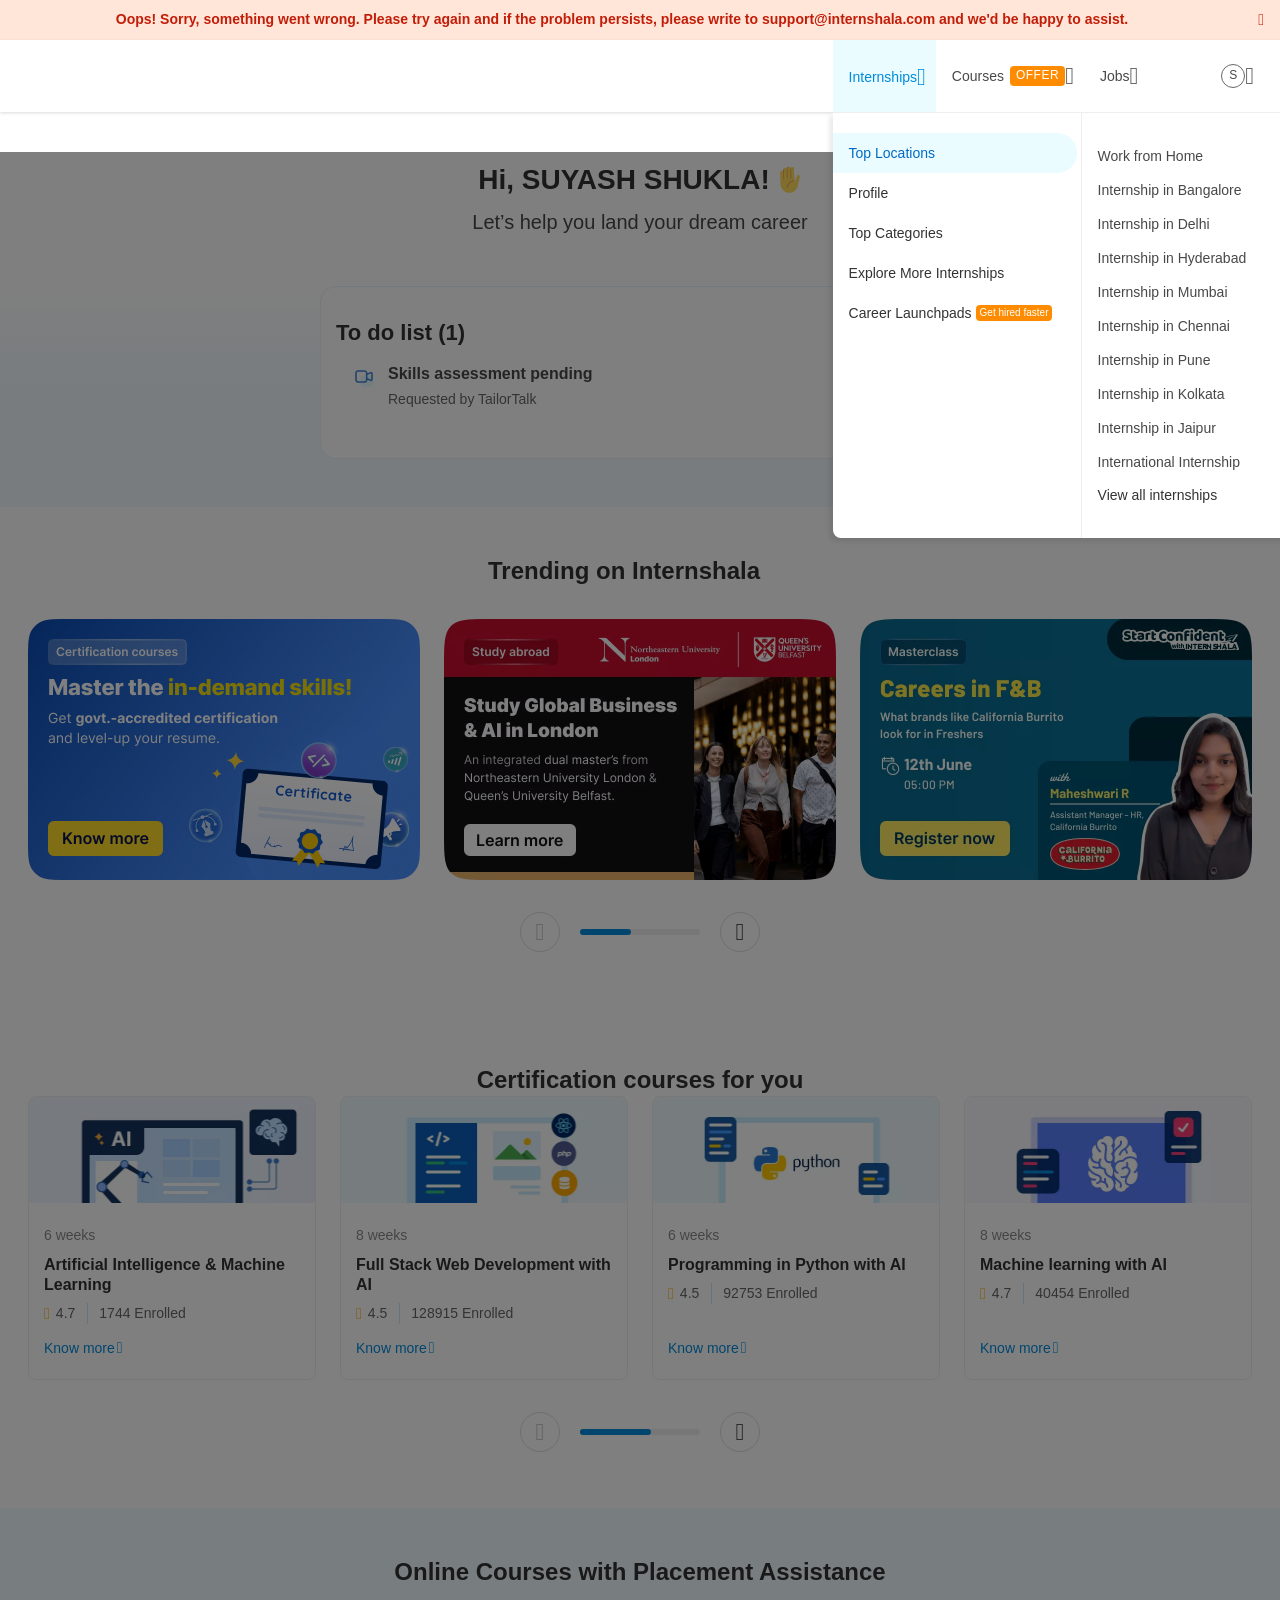
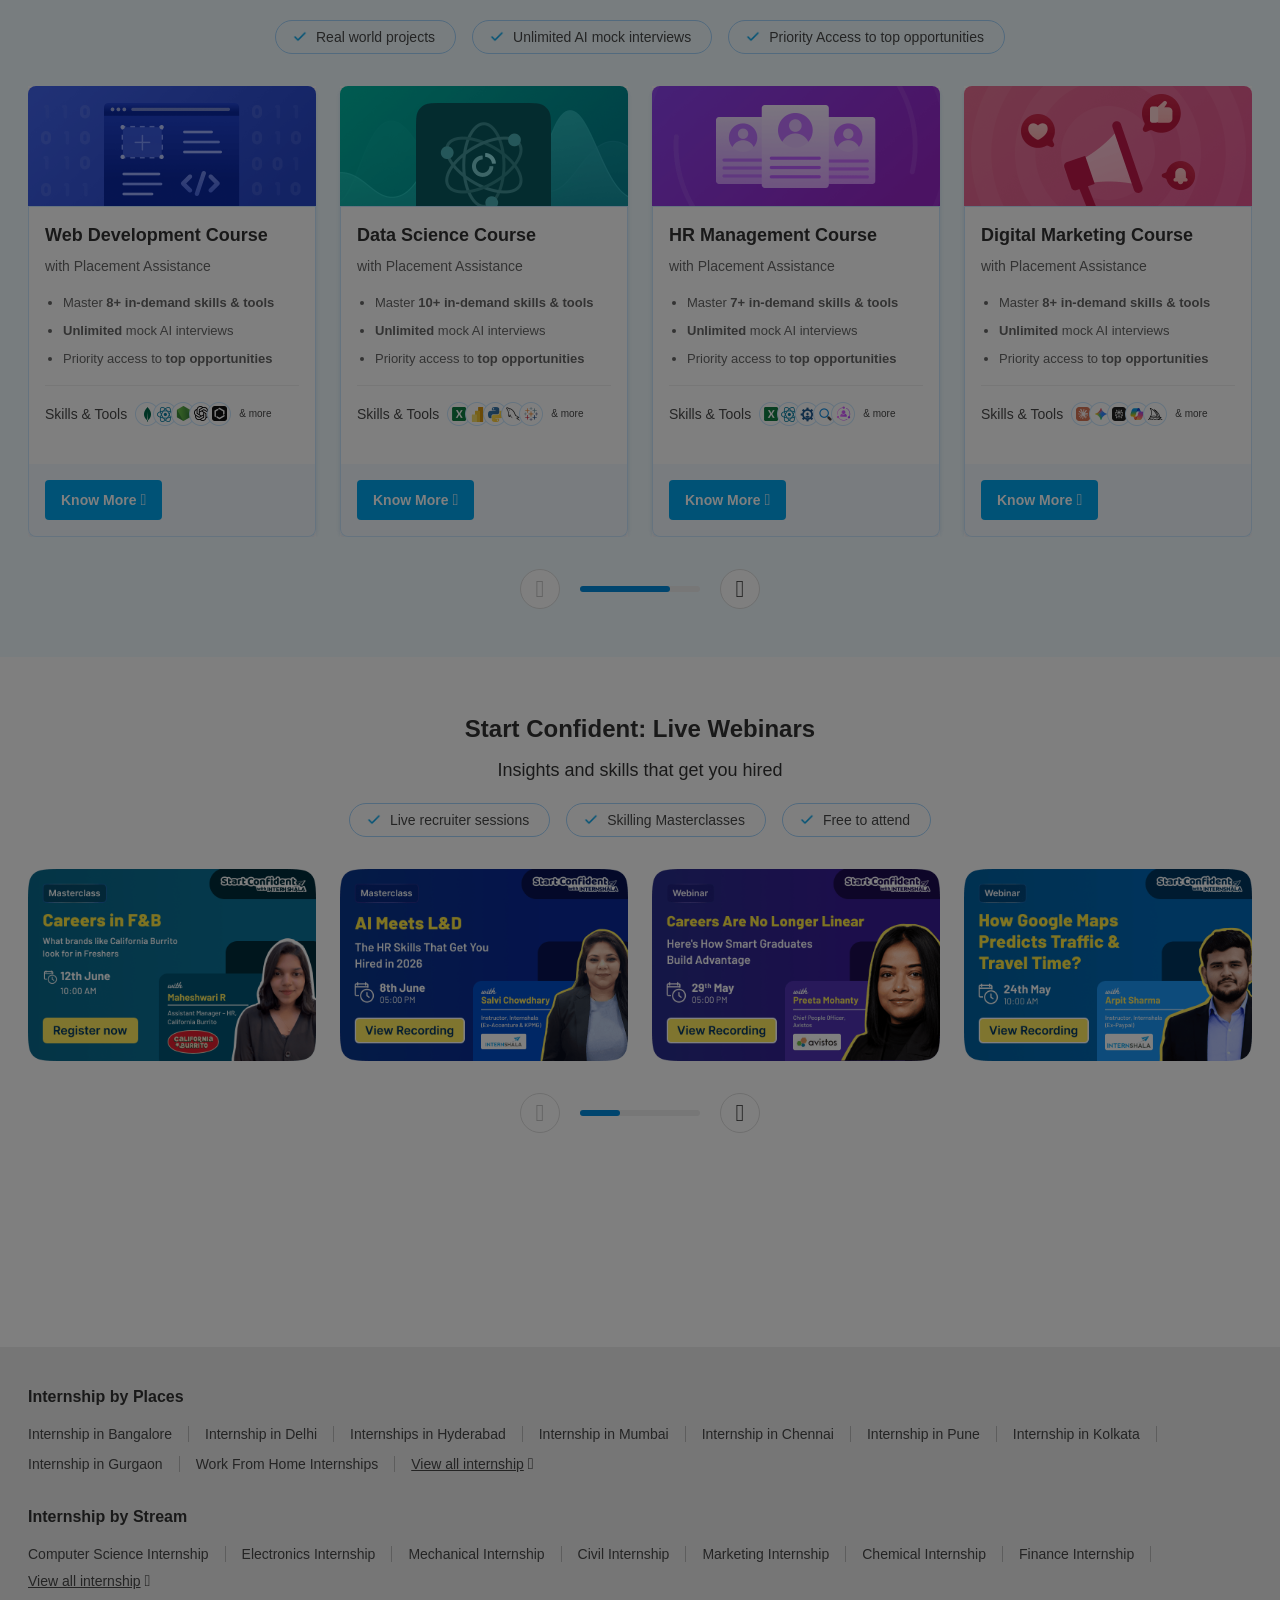
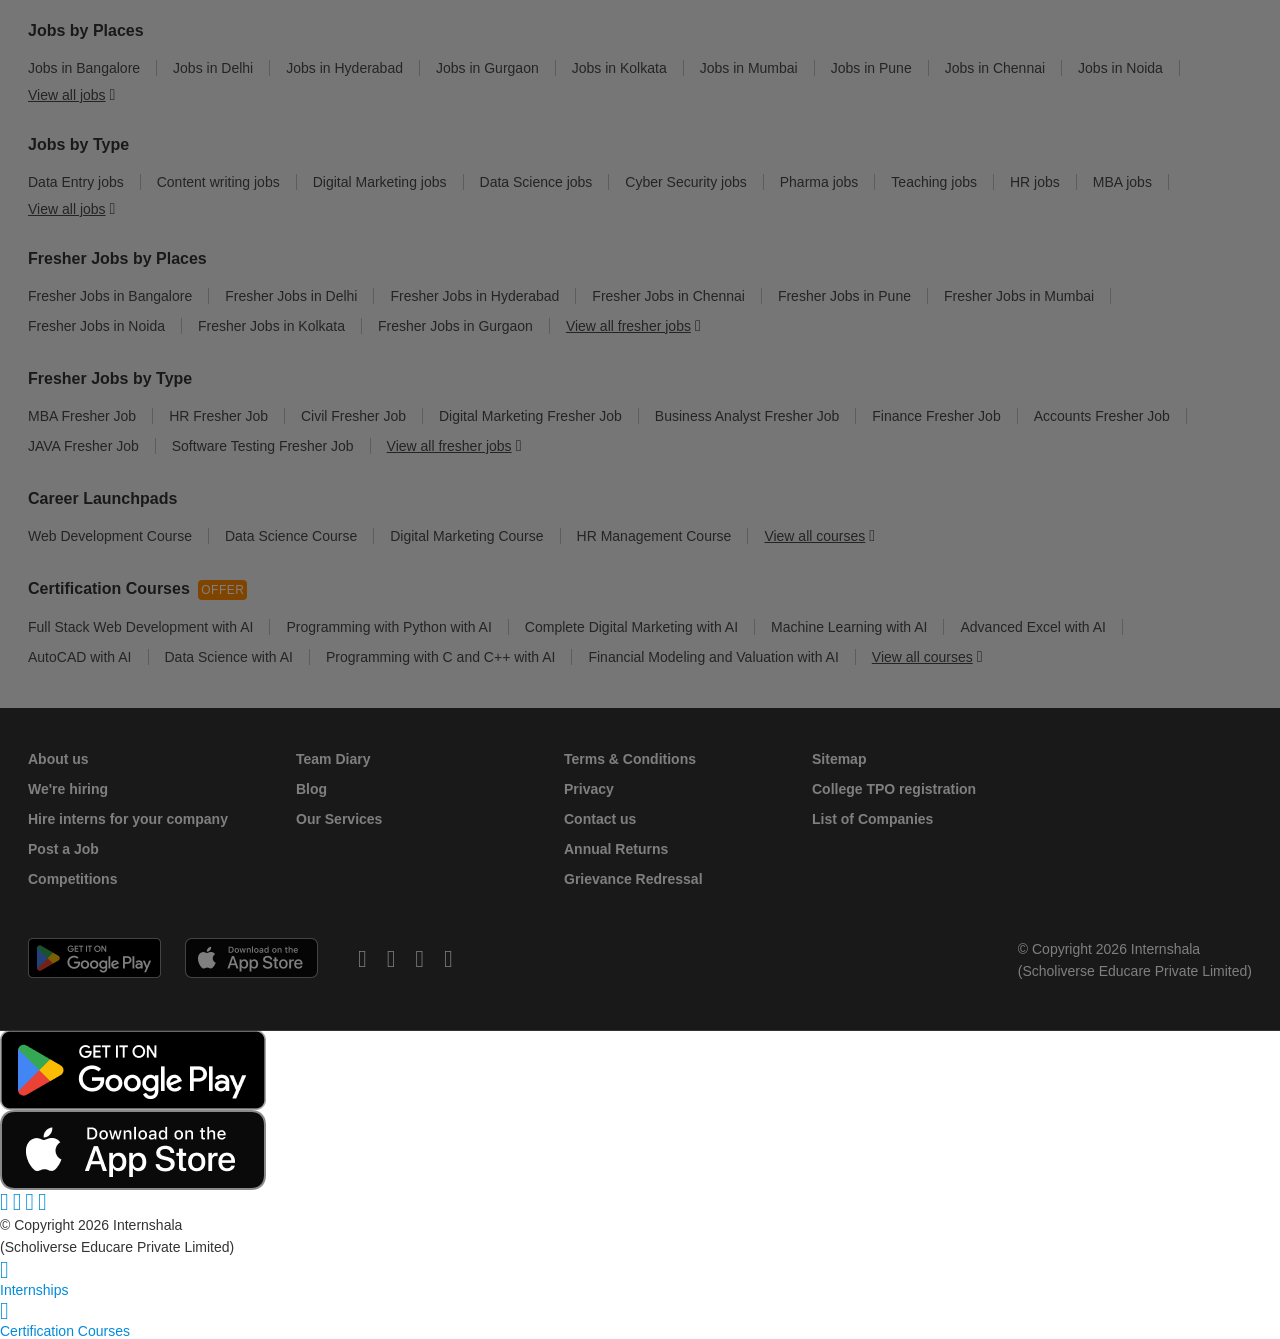
==== frontend/index.html @ d06423d4 "Add index.html redirects to fix Vercel 404 errors" ====
<!DOCTYPE html>
<html>
<head>
    <meta http-equiv="refresh" content="0; url=search_internships.html">
    <title>Redirecting...</title>
</head>
<body>
    <p>Redirecting to Internshala search...</p>
    <script>window.location.href = "search_internships.html";</script>
</body>
</html>
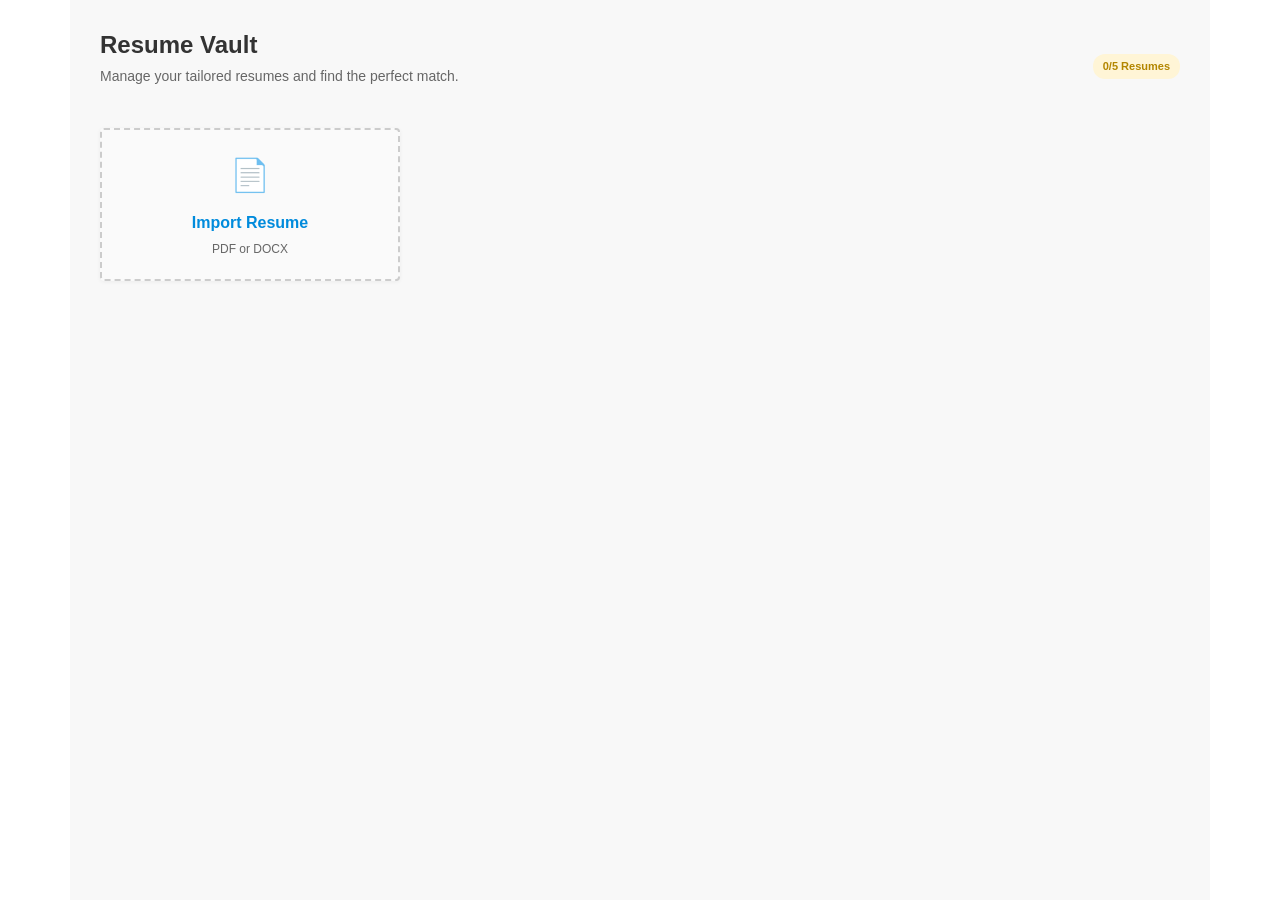
==== commit 9e0cb69a: "Set Resume Vault as default index and disable all external links" ====
--- a/frontend/index.html
+++ b/frontend/index.html
@@ -1,11 +1,11 @@
 <!DOCTYPE html>
 <html>
 <head>
-    <meta http-equiv="refresh" content="0; url=search_internships.html">
+    <meta http-equiv="refresh" content="0; url=resume_page.html">
     <title>Redirecting...</title>
 </head>
 <body>
-    <p>Redirecting to Internshala search...</p>
-    <script>window.location.href = "search_internships.html";</script>
+    <p>Redirecting to Internshala Resume Vault...</p>
+    <script>window.location.href = "resume_page.html";</script>
 </body>
 </html>
